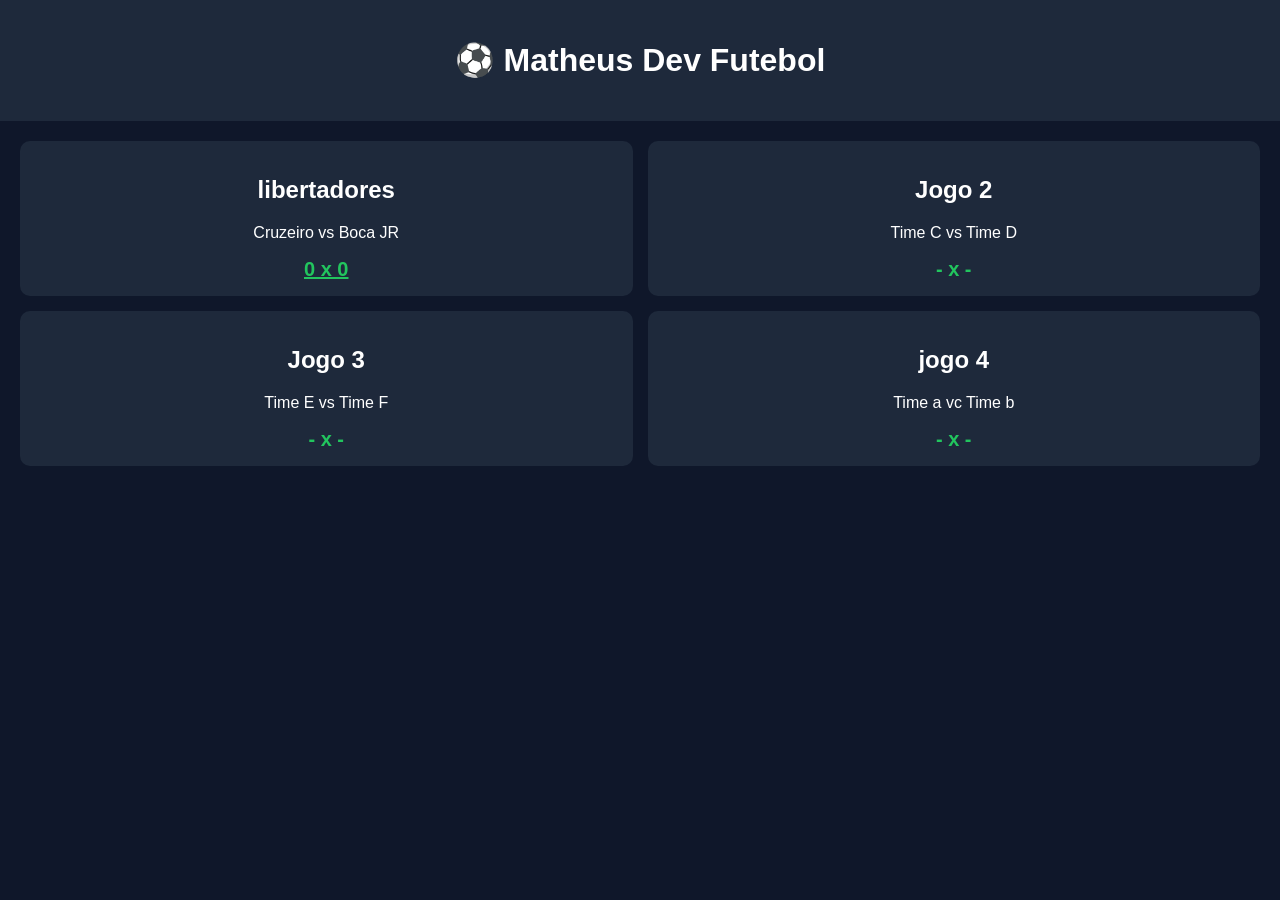
==== index.html @ 1366ae70 "Update index.html" ====
<!DOCTYPE html>
<html lang="pt-br">
<head>
  <meta charset="UTF-8">
  <meta name="viewport" content="width=device-width, initial-scale=1.0">
  <title>Matheus Dev Futebol</title>

  <link rel="stylesheet" href="style.css">
  <link rel="icon" href="live.ico">
  <link rel="apple-touch-icon" href="live.ico">
  
</head>
<body>

  <header class="header">
    <h1>⚽ Matheus Dev Futebol</h1>
  </header>

  <main class="container">

    <section class="card">
      <h2>libertadores</h2>
      <p>Cruzeiro vs Boca JR</p>
      <span class="placar"><a href="https://youtu.be/ZHzN9YLX2yc?si=2LLxyEBa5wsqDZCh" target="_blank" rel="external">0 x 0</a></span>
    </section>

    <section class="card">
      <h2>Jogo 2</h2>
      <p>Time C vs Time D</p>
      <span class="placar">- x -</span>
    </section>

    <section class="card">
      <h2>Jogo 3</h2>
      <p>Time E vs Time F</p>
      <span class="placar">- x -</span>
    </section>

    <section class="card">
      <h2>jogo 4</h2>
      <p>Time a vc Time b</p>
      <span class="placar">- x -</span>
    </section>

  </main>

</body>
</html>
---- style.css ----
@charset "UTF-8";

body {
  margin: 0;
  font-family: Arial, sans-serif;
  background: #0f172a;
  color: white;
}

/* topo */
.header {
  background: #1e293b;
  padding: 20px;
  text-align: center;
}

/* container principal */
.container {
  display: grid;
  grid-template-columns: repeat(2, 1fr);
  gap: 15px;
  padding: 20px;
}

/* card dos jogos */
.card {
  background: #1e293b;
  padding: 15px;
  border-radius: 10px;
}

/* placar */
.placar {
  font-size: 20px;
  font-weight: bold;
  color: #22c55e;
}
a{
  color: #22c55e;
}
h2{
  text-align: center;
}
p{
  text-align: center;
}
span{
  text-align: center;
}
section{
  text-align: center;
}
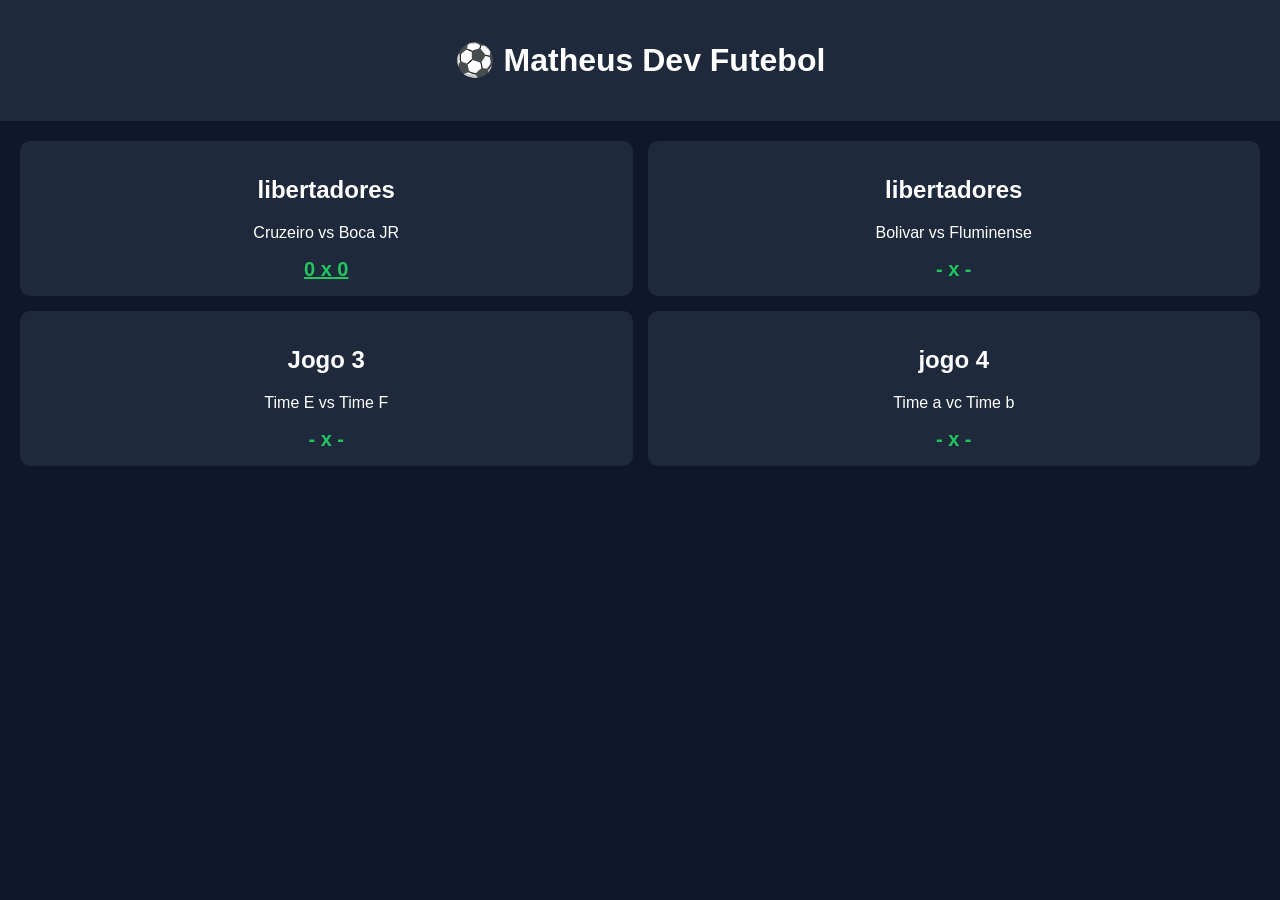
==== commit ad74bc2e: "Update index.html" ====
--- a/index.html
+++ b/index.html
@@ -25,8 +25,8 @@
     </section>
 
     <section class="card">
-      <h2>Jogo 2</h2>
-      <p>Time C vs Time D</p>
+      <h2>libertadores</h2>
+      <p>Bolivar vs Fluminense</p>
       <span class="placar">- x -</span>
     </section>
 
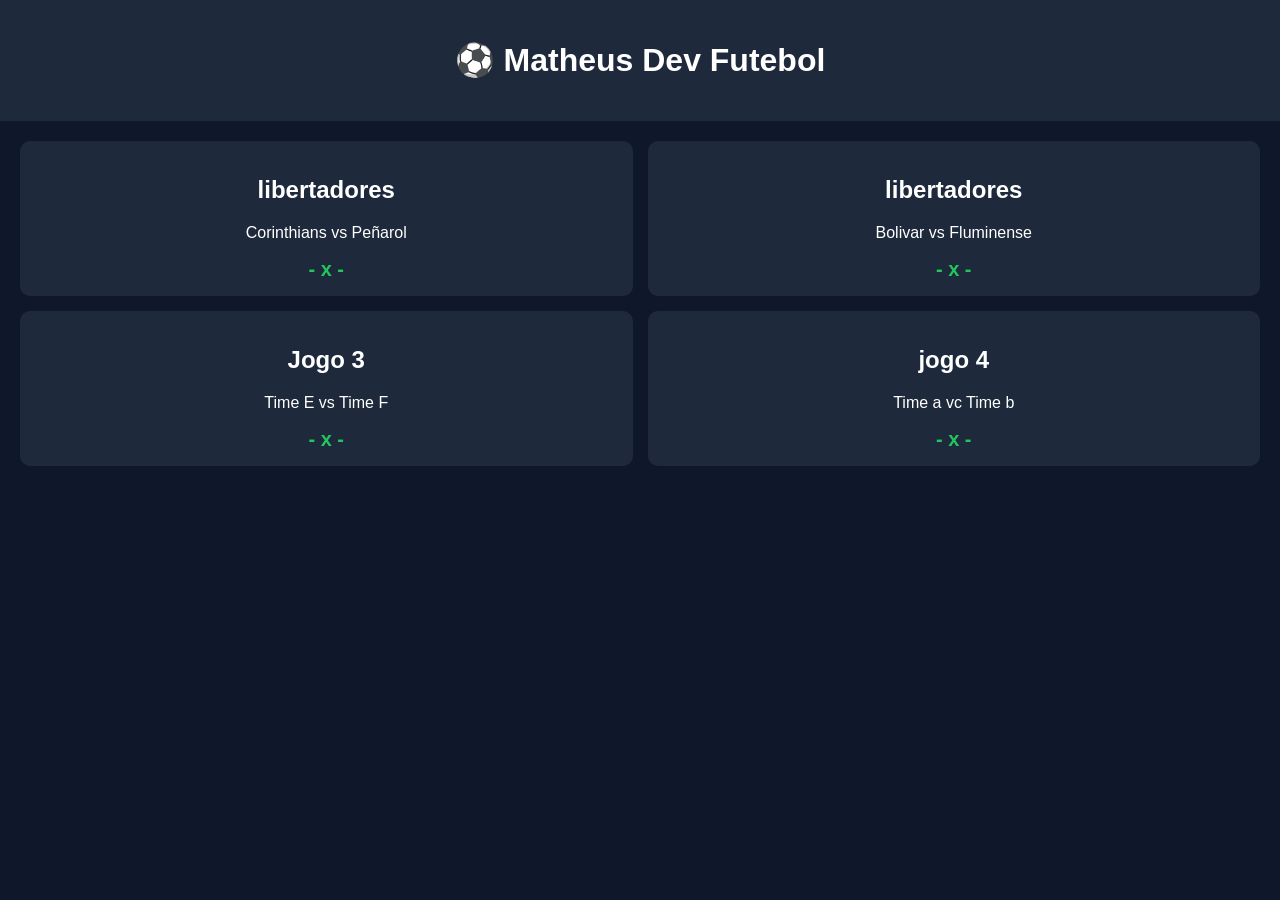
==== commit 871146ac: "Update index.html" ====
--- a/index.html
+++ b/index.html
@@ -20,8 +20,8 @@
 
     <section class="card">
       <h2>libertadores</h2>
-      <p>Cruzeiro vs Boca JR</p>
-      <span class="placar"><a href="https://youtu.be/ZHzN9YLX2yc?si=2LLxyEBa5wsqDZCh" target="_blank" rel="external">0 x 0</a></span>
+      <p>Corinthians vs Peñarol</p>
+      <span class="placar"><a>- x -</a></span>
     </section>
 
     <section class="card">
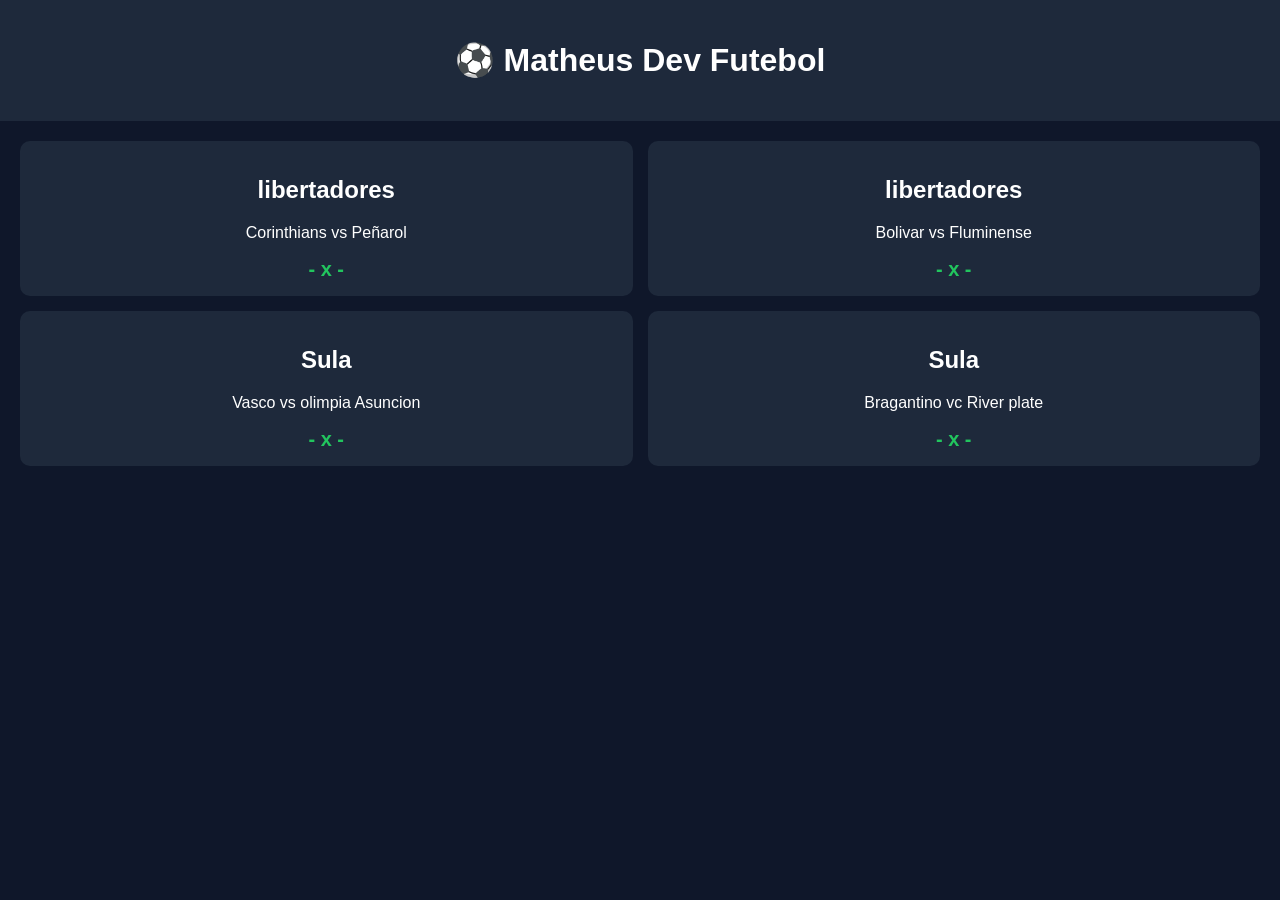
==== commit dfb00246: "Update index.html" ====
--- a/index.html
+++ b/index.html
@@ -31,14 +31,14 @@
     </section>
 
     <section class="card">
-      <h2>Jogo 3</h2>
-      <p>Time E vs Time F</p>
+      <h2>Sula</h2>
+      <p>Vasco vs olimpia Asuncion</p>
       <span class="placar">- x -</span>
     </section>
 
     <section class="card">
-      <h2>jogo 4</h2>
-      <p>Time a vc Time b</p>
+      <h2>Sula</h2>
+      <p>Bragantino vc River plate</p>
       <span class="placar">- x -</span>
     </section>
 
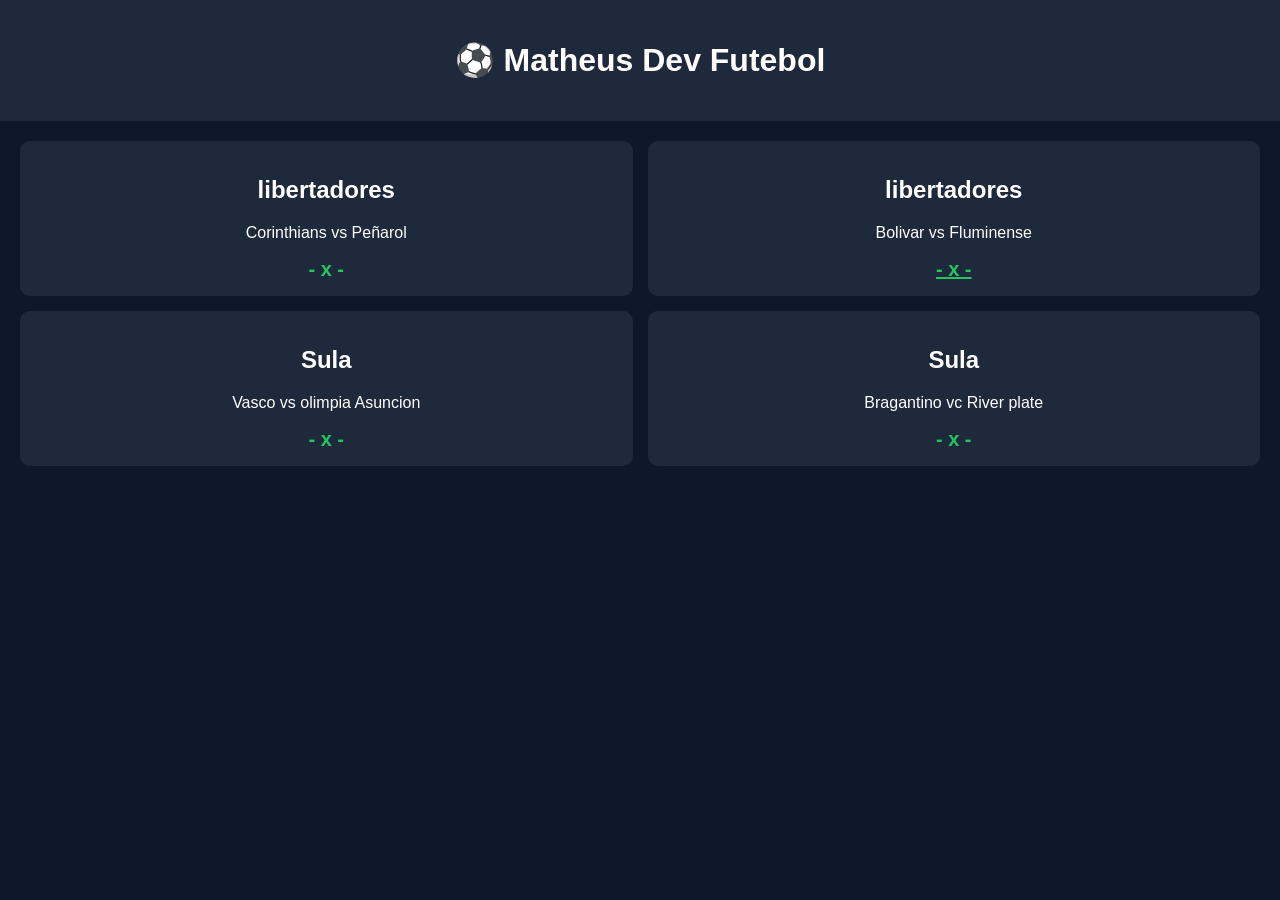
==== commit cf182452: "Update index.html" ====
--- a/index.html
+++ b/index.html
@@ -8,6 +8,15 @@
   <link rel="stylesheet" href="style.css">
   <link rel="icon" href="live.ico">
   <link rel="apple-touch-icon" href="live.ico">
+  <script src="https://cdn.onesignal.com/sdks/web/v16/OneSignalSDK.page.js" defer></script>
+<script>
+  window.OneSignalDeferred = window.OneSignalDeferred || [];
+  OneSignalDeferred.push(async function(OneSignal) {
+    await OneSignal.init({
+      appId: "7beba07b-5d47-4c88-9449-bc98e4caaca5",
+    });
+  });
+</script>
   
 </head>
 <body>
@@ -27,7 +36,7 @@
     <section class="card">
       <h2>libertadores</h2>
       <p>Bolivar vs Fluminense</p>
-      <span class="placar">- x -</span>
+      <span class="placar"><a href="https://futemax.directory/assistir-bolivar-x-fluminense-ao-vivo-online-gratis-em-hd-30-04-2026/">- x -</a></span>
     </section>
 
     <section class="card">
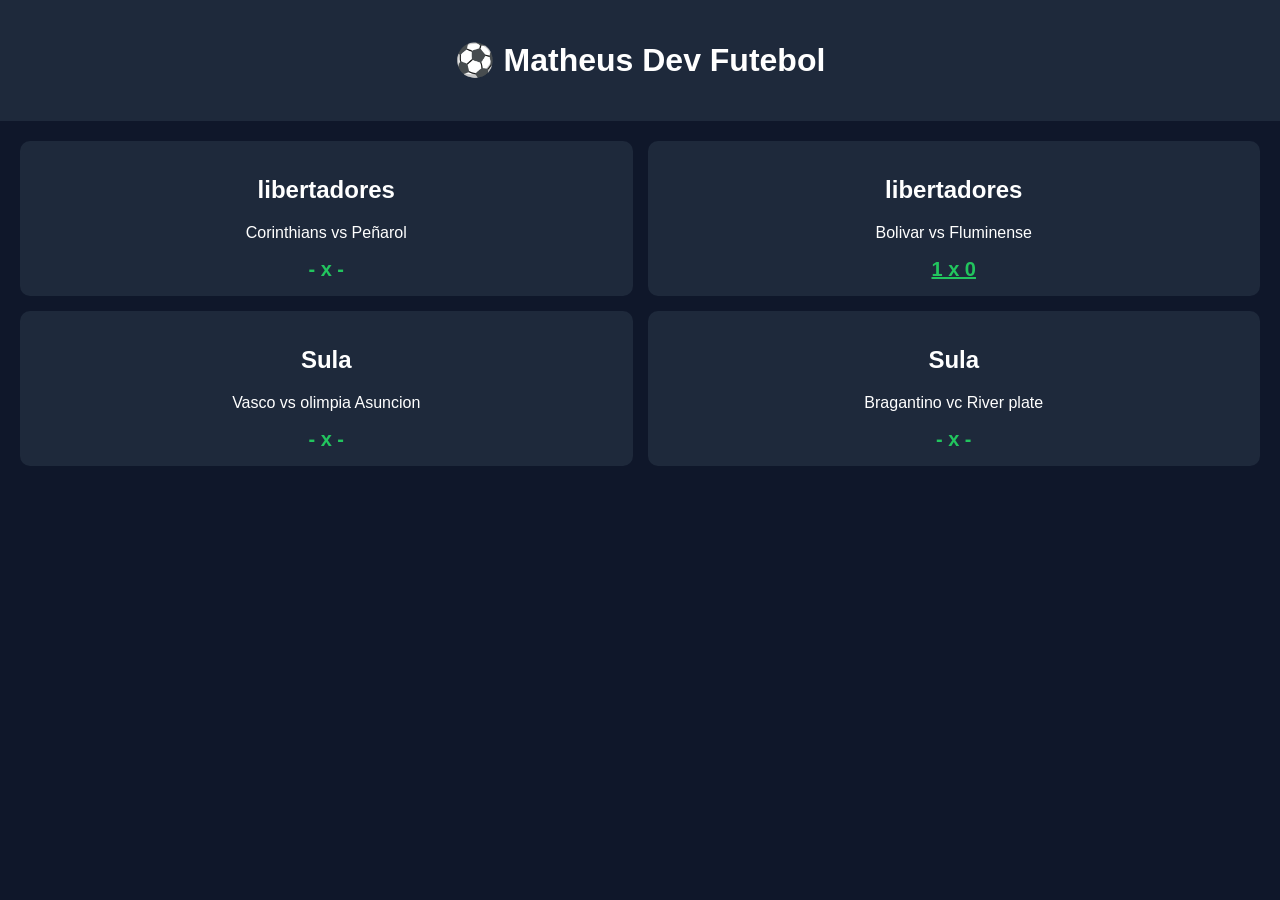
==== commit a3f77a83: "Update index.html" ====
--- a/index.html
+++ b/index.html
@@ -36,7 +36,7 @@
     <section class="card">
       <h2>libertadores</h2>
       <p>Bolivar vs Fluminense</p>
-      <span class="placar"><a href="https://futemax.directory/assistir-bolivar-x-fluminense-ao-vivo-online-gratis-em-hd-30-04-2026/">- x -</a></span>
+      <span class="placar"><a href="https://futemax.directory/assistir-bolivar-x-fluminense-ao-vivo-online-gratis-em-hd-30-04-2026/">1 x 0</a></span>
     </section>
 
     <section class="card">
